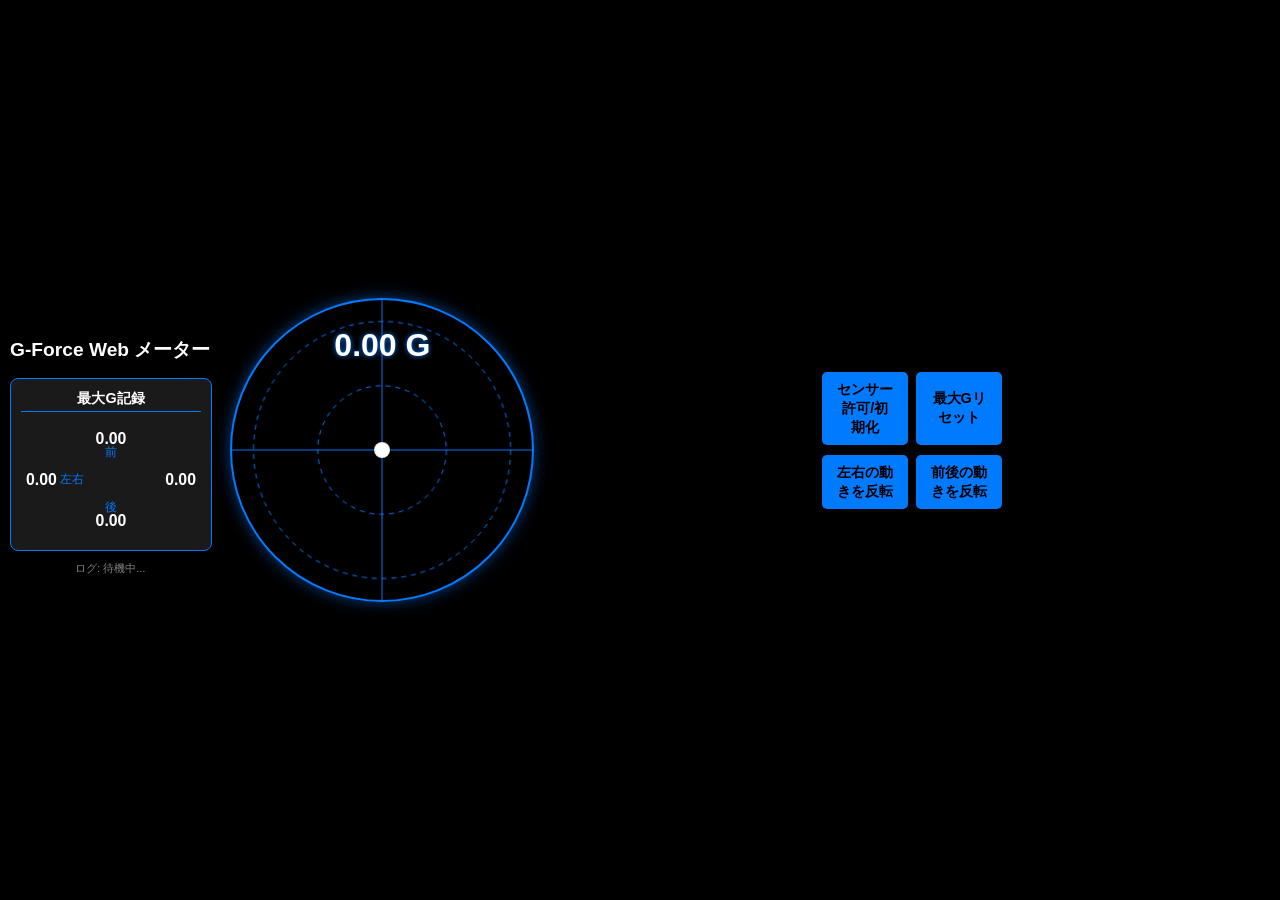
==== index.html @ 1ac4a1d4 "Update index.html" ====
<!DOCTYPE html>
<html lang="ja">
<head>
    <meta charset="UTF-8">
    <meta name="viewport" content="width=device-width, initial-scale=1.0, user-scalable=no">
    <title>G-Force Web メーター</title>
    <link rel="stylesheet" href="style.css">
</head>
<body>
    <div id="main-layout"> 

        <div id="left-panel">
            <h1>G-Force Web メーター</h1>
            <div id="max-g-display">
                <h2>最大G記録</h2>
                
                <div id="max-g-grid">
                    <div id="label-forward" class="max-g-label">前</div>
                    <div id="value-forward" class="max-g-value">0.00</div>
                    <div id="label-left" class="max-g-label">左</div>
                    <div id="value-left" class="max-g-value">0.00</div>
                    <div id="label-right" class="max-g-label">右</div>
                    <div id="value-right" class="max-g-value">0.00</div>
                    <div id="label-backward" class="max-g-label">後</div>
                    <div id="value-backward" class="max-g-value">0.00</div>
                </div>
            </div>
            <div id="log">ログ: 待機中...</div>
        </div>
        

        <div id="gauge-area">
            <canvas id="g-meter-canvas"></canvas>
            <div id="g-display">0.00 G</div>
        </div>

        <div id="right-panel">
            <div id="controls">
                <div class="button-row">
                    <button id="request-permission">センサー許可/初期化</button>
                    <button id="reset-max-g">最大Gリセット</button>
                </div>
                <div class="button-row">
                    <button id="flip-side-btn">左右の動きを反転</button>
                    <button id="flip-forward-btn">前後の動きを反転</button>
                </div>
            </div>
            </div>

    </div>

    <audio id="warning-sound" preload="auto"></audio>
    <script src="script.js"></script>
</body>
</html>
---- style.css ----
:root {
    --color-bg: #000000;
    --color-meter-bg: #000000;
    --color-ball: white;
    --color-trace: rgba(255, 0, 0, 1.0);
    --color-grid: #007aff; /* 青 */
    --color-text: #007aff; /* 青 */
    --meter-size: 300px; /* メーターの直径 */
    --scale-max-g: 0.7; /* メーターの最大表示G */
}

body {
    background-color: var(--color-bg);
    color: var(--color-text);
    font-family: 'Segoe UI', Tahoma, Geneva, Verdana, sans-serif;
    min-height: 100vh;
    margin: 0;
    overflow: hidden; 
}

#main-layout {
    display: flex;
    justify-content: center;
    align-items: center;
    width: 100vw;
    height: 100vh;
    gap: 20px; 
    padding: 10px;
    box-sizing: border-box;
}

h1 {
    color: white;
    font-size: 1.2em; 
    margin-bottom: 15px;
}

#gauge-area {
    position: relative;
    width: var(--meter-size);
    height: var(--meter-size);
    flex-shrink: 1;
    border: 2px solid var(--color-grid);
    border-radius: 50%;
    background-color: var(--color-meter-bg);
    box-shadow: 0 0 15px rgba(0, 122, 255, 0.5); 
}

#g-meter-canvas {
    width: 100%;
    height: 100%;
    display: block;
}

#g-display {
    position: absolute;
    top: 15%; 
    left: 50%;
    transform: translate(-50%, -50%); 
    font-size: 2.0em; 
    font-weight: bold;
    color: white;
    text-shadow: 0 0 5px var(--color-grid);
}

#right-panel {
    display: flex;
    flex-direction: column;
    justify-content: center;
    align-items: center;
    padding: 10px;
    flex-grow: 1;
}

#controls {
    display: flex;
    flex-direction: column; 
    gap: 10px;
    margin-bottom: 20px;
    width: 100%;
    max-width: 180px;
}

.button-row {
    display: flex;
    justify-content: space-between;
    gap: 8px; 
    width: 100%;
}

button {
    background-color: var(--color-grid);
    color: var(--color-bg);
    border: none;
    padding: 8px 15px; 
    font-size: 0.9em;
    font-weight: bold;
    border-radius: 5px;
    cursor: pointer;
    transition: background-color 0.3s;
    
    flex-grow: 1; 
    flex-basis: 0;
    box-sizing: border-box;
}

button:hover {
    background-color: #3b9bff;
}

#log {
    margin-top: 10px;
    font-size: 0.7em;
    color: gray;
    width: 100%;
    text-align: center;
    word-break: break-all;
}

#max-g-display {
    width: 100%;
    max-width: 180px; 
    text-align: left;
    padding: 10px; 
    border: 1px solid var(--color-grid);
    border-radius: 8px;
    background-color: #1a1a1a;
    font-size: 0.9em;
}

#max-g-display h2 {
    color: white;
    font-size: 1em;
    margin-top: 0;
    margin-bottom: 8px;
    border-bottom: 1px solid var(--color-grid);
    padding-bottom: 3px;
    text-align: center;
}

#max-g-grid {
    display: grid;
    grid-template-columns: 1fr 1.5fr 1fr;
    grid-template-rows: 1fr 1fr 1fr;
    gap: 0px; 
    text-align: center;
    height: 120px;
}

.max-g-cell {
    display: flex;
    flex-direction: column;
    justify-content: center;
    align-items: center;
    color: var(--color-text);
}

.max-g-label {
    font-size: 0.8em;
    color: var(--color-grid);
    position: relative;
}

.max-g-value {
    font-weight: bold;
    color: white;
    font-size: 1.1em; 
    position: relative;
}

/* 各要素のグリッド配置と、十字の配置調整 */

/* 前 (上中央) */
#label-forward { grid-area: 1 / 2 / 2 / 3; align-self: end; } 
#value-forward { grid-area: 1 / 2 / 2 / 3; align-self: start; margin-top: 10px;} 

/* 左 (中央左) */
#label-left { grid-area: 2 / 1 / 3 / 2; align-self: center; justify-self: end; } 
#value-left { grid-area: 2 / 1 / 3 / 2; align-self: center; justify-self: start; margin-left: 5px; } 

/* 右 (中央右) */
#label-right { grid-area: 2 / 3 / 3 / 4; align-self: center; justify-self: start; } 
#value-right { grid-area: 2 / 3 / 3 / 4; align-self: center; justify-self: end; margin-right: 5px; } 

/* 後 (下中央) */
#label-backward { grid-area: 3 / 2 / 4 / 3; align-self: start; }
#value-backward { grid-area: 3 / 2 / 4 / 3; align-self: end; margin-bottom: 10px; }

/* 中央の空セル */
#max-g-grid > div:nth-child(5) { 
    grid-area: 2 / 2 / 3 / 3; 
}


@media (max-height: 400px) {
    :root {
        --meter-size: 200px; 
    }
    #g-display { font-size: 1.5em; }
    #max-g-display { font-size: 0.8em; }
    h1 { display: none; }
}
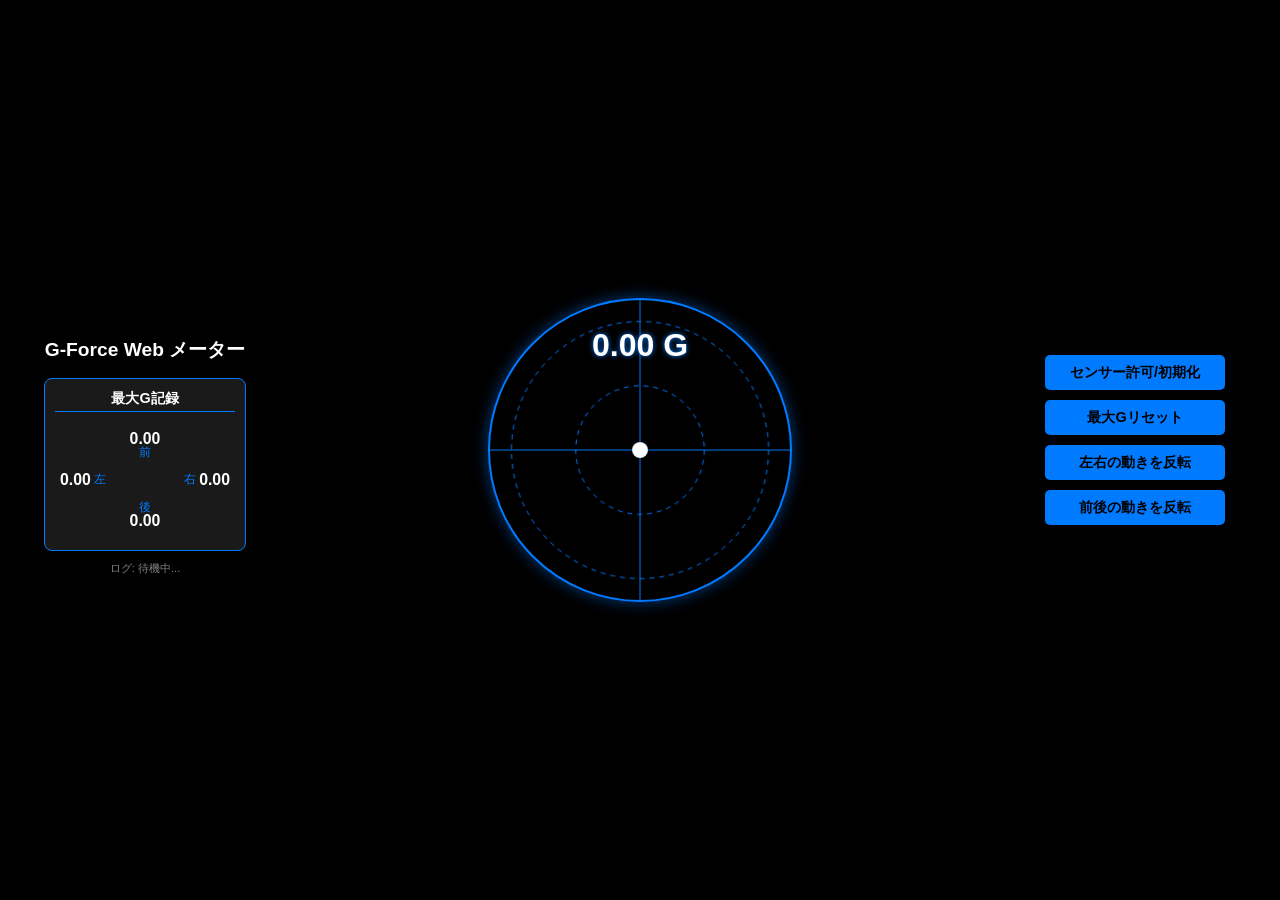
==== commit 02f0fd63: "Update index.html" ====
--- a/index.html
+++ b/index.html
@@ -35,17 +35,14 @@
         </div>
 
         <div id="right-panel">
+            
             <div id="controls">
-                <div class="button-row">
-                    <button id="request-permission">センサー許可/初期化</button>
-                    <button id="reset-max-g">最大Gリセット</button>
-                </div>
-                <div class="button-row">
-                    <button id="flip-side-btn">左右の動きを反転</button>
-                    <button id="flip-forward-btn">前後の動きを反転</button>
-                </div>
+                <button id="request-permission">センサー許可/初期化</button>
+                <button id="reset-max-g">最大Gリセット</button>
+                <button id="flip-side-btn">左右の動きを反転</button>
+                <button id="flip-forward-btn">前後の動きを反転</button>
             </div>
-            </div>
+        </div>
 
     </div>
 
--- a/style.css
+++ b/style.css
@@ -18,13 +18,14 @@
     overflow: hidden; 
 }
 
+/* 🎯 修正点: メインレイアウトを3分割にし、中央にメーターを配置 🎯 */
 #main-layout {
     display: flex;
-    justify-content: center;
+    justify-content: space-between; /* 要素間にスペースを設ける */
     align-items: center;
     width: 100vw;
     height: 100vh;
-    gap: 20px; 
+    gap: 10px; 
     padding: 10px;
     box-sizing: border-box;
 }
@@ -33,13 +34,29 @@
     color: white;
     font-size: 1.2em; 
     margin-bottom: 15px;
-}
-
+    text-align: center;
+}
+
+/* 🎯 新しい左パネル (最大Gとログ) 🎯 */
+#left-panel {
+    display: flex;
+    flex-direction: column;
+    justify-content: center;
+    align-items: center;
+    padding: 10px;
+    /* 中央のメーターが固定サイズなので、左右パネルは均等な幅を確保 */
+    flex-basis: 25%; 
+    min-width: 180px; 
+    max-width: 250px;
+}
+
+/* Gメーター (中央) */
 #gauge-area {
     position: relative;
     width: var(--meter-size);
     height: var(--meter-size);
-    flex-shrink: 1;
+    /* 縮小・拡大の対象としない */
+    flex-shrink: 0; 
     border: 2px solid var(--color-grid);
     border-radius: 50%;
     background-color: var(--color-meter-bg);
@@ -63,13 +80,16 @@
     text-shadow: 0 0 5px var(--color-grid);
 }
 
+/* 🎯 右パネル (ボタン群) 🎯 */
 #right-panel {
     display: flex;
     flex-direction: column;
     justify-content: center;
     align-items: center;
     padding: 10px;
-    flex-grow: 1;
+    flex-basis: 25%; 
+    min-width: 180px;
+    max-width: 250px;
 }
 
 #controls {
@@ -108,6 +128,7 @@
     background-color: #3b9bff;
 }
 
+/* ログを左パネルに移設 */
 #log {
     margin-top: 10px;
     font-size: 0.7em;
@@ -117,6 +138,7 @@
     word-break: break-all;
 }
 
+/* 最大G表示エリア */
 #max-g-display {
     width: 100%;
     max-width: 180px; 
@@ -147,14 +169,6 @@
     height: 120px;
 }
 
-.max-g-cell {
-    display: flex;
-    flex-direction: column;
-    justify-content: center;
-    align-items: center;
-    color: var(--color-text);
-}
-
 .max-g-label {
     font-size: 0.8em;
     color: var(--color-grid);
@@ -168,35 +182,36 @@
     position: relative;
 }
 
-/* 各要素のグリッド配置と、十字の配置調整 */
-
-/* 前 (上中央) */
+/* 各要素のグリッド配置と、十字の配置調整 (変更なし) */
 #label-forward { grid-area: 1 / 2 / 2 / 3; align-self: end; } 
 #value-forward { grid-area: 1 / 2 / 2 / 3; align-self: start; margin-top: 10px;} 
 
-/* 左 (中央左) */
 #label-left { grid-area: 2 / 1 / 3 / 2; align-self: center; justify-self: end; } 
 #value-left { grid-area: 2 / 1 / 3 / 2; align-self: center; justify-self: start; margin-left: 5px; } 
 
-/* 右 (中央右) */
 #label-right { grid-area: 2 / 3 / 3 / 4; align-self: center; justify-self: start; } 
 #value-right { grid-area: 2 / 3 / 3 / 4; align-self: center; justify-self: end; margin-right: 5px; } 
 
-/* 後 (下中央) */
 #label-backward { grid-area: 3 / 2 / 4 / 3; align-self: start; }
 #value-backward { grid-area: 3 / 2 / 4 / 3; align-self: end; margin-bottom: 10px; }
 
-/* 中央の空セル */
-#max-g-grid > div:nth-child(5) { 
-    grid-area: 2 / 2 / 3 / 3; 
-}
-
-
-@media (max-height: 400px) {
-    :root {
-        --meter-size: 200px; 
+/* スマートフォンでの縦画面対応 (Gメーターを小さくする) */
+@media (max-width: 768px) {
+    #main-layout {
+        flex-direction: column;
+        justify-content: flex-start;
+        height: auto;
+        min-height: 100vh;
     }
-    #g-display { font-size: 1.5em; }
-    #max-g-display { font-size: 0.8em; }
-    h1 { display: none; }
-}
+    #left-panel, #right-panel {
+        width: 90%;
+        max-width: none;
+        min-width: 90%;
+        margin-bottom: 10px;
+    }
+    /* スマホでは「最大G表示」「Gメーター」「ボタン群」の順に縦に並べる */
+    #left-panel { order: 1; }
+    #gauge-area { order: 2; width: 80vw; height: 80vw; max-width: 300px; max-height: 300px; }
+    #right-panel { order: 3; }
+    #controls { max-width: 90%; }
+}
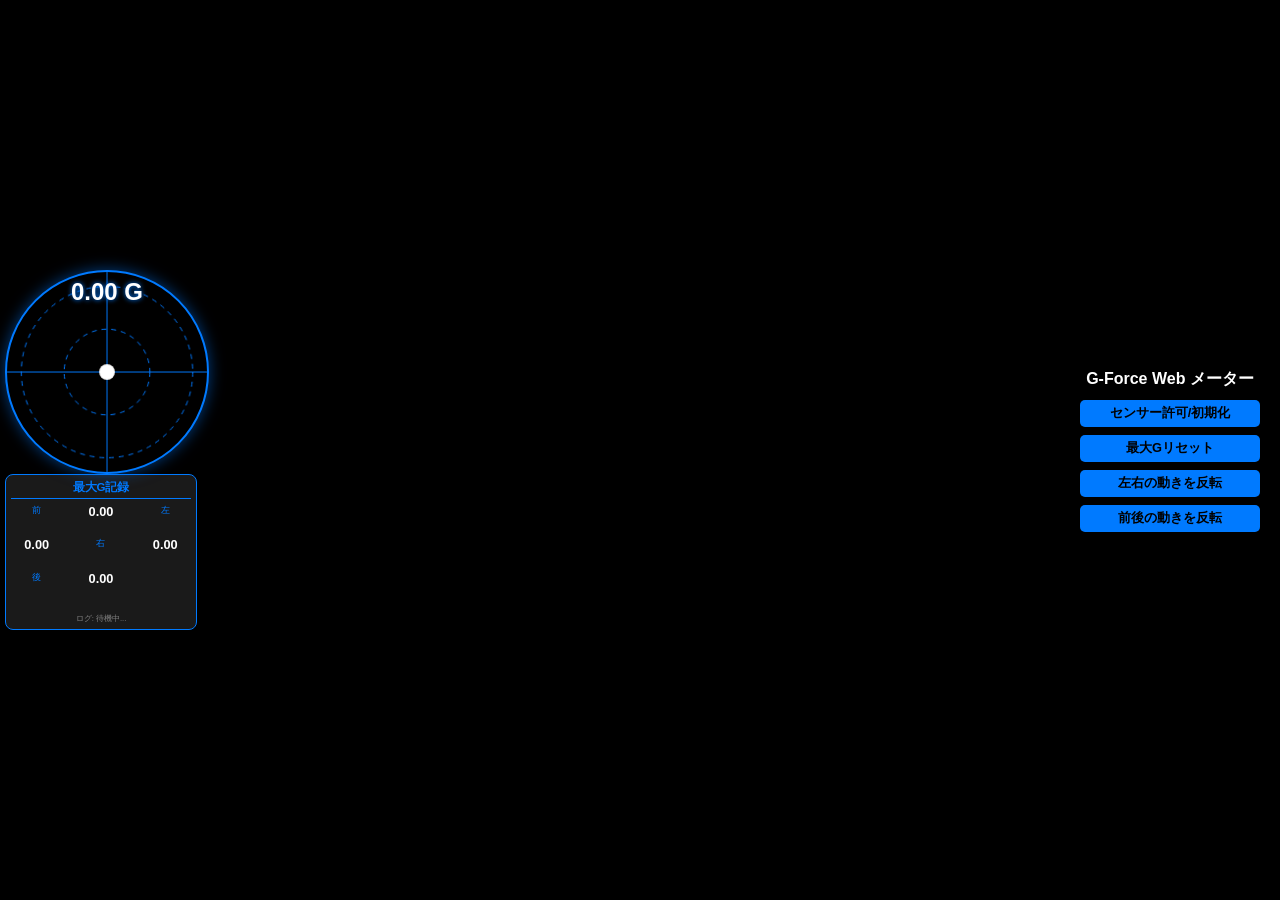
==== commit 8b853be0: "Update index.html" ====
--- a/index.html
+++ b/index.html
@@ -8,9 +8,13 @@
 </head>
 <body>
     <div id="main-layout"> 
+        
+        <div id="center-group">
+            <div id="gauge-area">
+                <canvas id="g-meter-canvas"></canvas>
+                <div id="g-display">0.00 G</div>
+            </div>
 
-        <div id="left-panel">
-            <h1>G-Force Web メーター</h1>
             <div id="max-g-display">
                 <h2>最大G記録</h2>
                 
@@ -24,17 +28,12 @@
                     <div id="label-backward" class="max-g-label">後</div>
                     <div id="value-backward" class="max-g-value">0.00</div>
                 </div>
+                <div id="log">ログ: 待機中...</div>
             </div>
-            <div id="log">ログ: 待機中...</div>
-        </div>
-        
-
-        <div id="gauge-area">
-            <canvas id="g-meter-canvas"></canvas>
-            <div id="g-display">0.00 G</div>
         </div>
 
         <div id="right-panel">
+            <h1>G-Force Web メーター</h1>
             
             <div id="controls">
                 <button id="request-permission">センサー許可/初期化</button>
--- a/style.css
+++ b/style.css
@@ -5,8 +5,8 @@
     --color-trace: rgba(255, 0, 0, 1.0);
     --color-grid: #007aff; /* 青 */
     --color-text: #007aff; /* 青 */
-    --meter-size: 300px; /* メーターの直径 */
-    --scale-max-g: 0.7; /* メーターの最大表示G */
+    --meter-size: 200px; /* 横画面でのメーターサイズ */
+    --scale-max-g: 0.7; 
 }
 
 body {
@@ -18,44 +18,49 @@
     overflow: hidden; 
 }
 
-/* 🎯 修正点: メインレイアウトを3分割にし、中央にメーターを配置 🎯 */
+/* 🌐 横画面 (ランドスケープ) レイアウト (基本設定) */
 #main-layout {
     display: flex;
-    justify-content: space-between; /* 要素間にスペースを設ける */
+    justify-content: space-between;
     align-items: center;
     width: 100vw;
     height: 100vh;
-    gap: 10px; 
-    padding: 10px;
+    gap: 5px; /* 隙間を詰める */
+    padding: 5px; 
     box-sizing: border-box;
+    /* 横並びを保証 */
+    flex-direction: row; 
 }
 
 h1 {
     color: white;
-    font-size: 1.2em; 
-    margin-bottom: 15px;
-    text-align: center;
-}
-
-/* 🎯 新しい左パネル (最大Gとログ) 🎯 */
+    font-size: 1.0em; 
+    margin-bottom: 10px;
+    text-align: center;
+}
+
+/* 左パネル (最大Gとログ) */
 #left-panel {
     display: flex;
     flex-direction: column;
     justify-content: center;
     align-items: center;
-    padding: 10px;
-    /* 中央のメーターが固定サイズなので、左右パネルは均等な幅を確保 */
-    flex-basis: 25%; 
-    min-width: 180px; 
-    max-width: 250px;
-}
-
-/* Gメーター (中央) */
+    padding: 5px;
+    flex-basis: 20%; 
+    min-width: 100px; 
+    max-width: 200px;
+}
+
+/* Gメーター (中央) - 楕円バグ対策済 */
 #gauge-area {
     position: relative;
-    width: var(--meter-size);
-    height: var(--meter-size);
-    /* 縮小・拡大の対象としない */
+    max-width: var(--meter-size); 
+    max-height: var(--meter-size);
+    /* 高さに合わせてサイズを決定 */
+    width: 90vh; 
+    height: 90vh;
+    aspect-ratio: 1 / 1; 
+    
     flex-shrink: 0; 
     border: 2px solid var(--color-grid);
     border-radius: 50%;
@@ -70,57 +75,49 @@
 }
 
 #g-display {
-    position: absolute;
-    top: 15%; 
+    top: 10%; 
+    font-size: 1.5em; 
     left: 50%;
     transform: translate(-50%, -50%); 
-    font-size: 2.0em; 
     font-weight: bold;
     color: white;
     text-shadow: 0 0 5px var(--color-grid);
-}
-
-/* 🎯 右パネル (ボタン群) 🎯 */
+    position: absolute;
+}
+
+/* 右パネル (ボタン群) */
 #right-panel {
     display: flex;
     flex-direction: column;
     justify-content: center;
     align-items: center;
-    padding: 10px;
-    flex-basis: 25%; 
-    min-width: 180px;
-    max-width: 250px;
-}
-
+    padding: 5px;
+    flex-basis: 20%; 
+    min-width: 100px;
+    max-width: 200px;
+}
+
+/* ボタンの縦並び */
 #controls {
     display: flex;
     flex-direction: column; 
-    gap: 10px;
-    margin-bottom: 20px;
+    gap: 8px; 
+    margin-bottom: 10px;
     width: 100%;
     max-width: 180px;
-}
-
-.button-row {
-    display: flex;
-    justify-content: space-between;
-    gap: 8px; 
-    width: 100%;
 }
 
 button {
     background-color: var(--color-grid);
     color: var(--color-bg);
     border: none;
-    padding: 8px 15px; 
-    font-size: 0.9em;
+    padding: 5px 10px; 
+    font-size: 0.8em; 
     font-weight: bold;
     border-radius: 5px;
     cursor: pointer;
     transition: background-color 0.3s;
-    
-    flex-grow: 1; 
-    flex-basis: 0;
+    width: 100%; 
     box-sizing: border-box;
 }
 
@@ -128,33 +125,21 @@
     background-color: #3b9bff;
 }
 
-/* ログを左パネルに移設 */
-#log {
-    margin-top: 10px;
-    font-size: 0.7em;
-    color: gray;
-    width: 100%;
-    text-align: center;
-    word-break: break-all;
-}
-
 /* 最大G表示エリア */
 #max-g-display {
     width: 100%;
     max-width: 180px; 
-    text-align: left;
-    padding: 10px; 
+    padding: 5px; 
     border: 1px solid var(--color-grid);
     border-radius: 8px;
     background-color: #1a1a1a;
+    font-size: 0.8em;
+}
+
+#max-g-display h2 {
     font-size: 0.9em;
-}
-
-#max-g-display h2 {
-    color: white;
-    font-size: 1em;
     margin-top: 0;
-    margin-bottom: 8px;
+    margin-bottom: 5px;
     border-bottom: 1px solid var(--color-grid);
     padding-bottom: 3px;
     text-align: center;
@@ -166,11 +151,11 @@
     grid-template-rows: 1fr 1fr 1fr;
     gap: 0px; 
     text-align: center;
-    height: 120px;
+    height: 100px;
 }
 
 .max-g-label {
-    font-size: 0.8em;
+    font-size: 0.7em;
     color: var(--color-grid);
     position: relative;
 }
@@ -178,40 +163,55 @@
 .max-g-value {
     font-weight: bold;
     color: white;
-    font-size: 1.1em; 
+    font-size: 1.0em; 
     position: relative;
 }
 
-/* 各要素のグリッド配置と、十字の配置調整 (変更なし) */
-#label-forward { grid-area: 1 / 2 / 2 / 3; align-self: end; } 
-#value-forward { grid-area: 1 / 2 / 2 / 3; align-self: start; margin-top: 10px;} 
-
-#label-left { grid-area: 2 / 1 / 3 / 2; align-self: center; justify-self: end; } 
-#value-left { grid-area: 2 / 1 / 3 / 2; align-self: center; justify-self: start; margin-left: 5px; } 
-
-#label-right { grid-area: 2 / 3 / 3 / 4; align-self: center; justify-self: start; } 
-#value-right { grid-area: 2 / 3 / 3 / 4; align-self: center; justify-self: end; margin-right: 5px; } 
-
-#label-backward { grid-area: 3 / 2 / 4 / 3; align-self: start; }
-#value-backward { grid-area: 3 / 2 / 4 / 3; align-self: end; margin-bottom: 10px; }
-
-/* スマートフォンでの縦画面対応 (Gメーターを小さくする) */
-@media (max-width: 768px) {
+/* グリッド配置は省略 */
+
+#log {
+    margin-top: 10px;
+    font-size: 0.6em;
+    color: gray;
+    width: 100%;
+    text-align: center;
+    word-break: break-all;
+}
+
+/* 縦画面時はすべて縦に積み重ねる設定（以前要望された縦画面レイアウト） */
+@media (orientation: portrait) {
     #main-layout {
         flex-direction: column;
         justify-content: flex-start;
         height: auto;
         min-height: 100vh;
+        gap: 10px;
+        padding: 10px;
     }
     #left-panel, #right-panel {
         width: 90%;
         max-width: none;
         min-width: 90%;
-        margin-bottom: 10px;
+        margin-bottom: 0px;
+        padding: 10px;
     }
-    /* スマホでは「最大G表示」「Gメーター」「ボタン群」の順に縦に並べる */
     #left-panel { order: 1; }
-    #gauge-area { order: 2; width: 80vw; height: 80vw; max-width: 300px; max-height: 300px; }
+    #gauge-area { 
+        order: 2; 
+        width: 80vw; 
+        height: 80vw; 
+        max-width: 300px; 
+        max-height: 300px; 
+    }
     #right-panel { order: 3; }
-    #controls { max-width: 90%; }
-}
+    
+    /* 縦画面時のスタイル調整 */
+    h1 { font-size: 1.2em; }
+    button { font-size: 0.9em; padding: 8px 15px; }
+    #g-display { top: 15%; font-size: 2.0em; }
+    #max-g-display { max-width: 250px; font-size: 0.9em; }
+    #max-g-grid { height: 120px; }
+    .max-g-label { font-size: 0.8em; }
+    .max-g-value { font-size: 1.1em; }
+    #log { font-size: 0.7em; }
+}
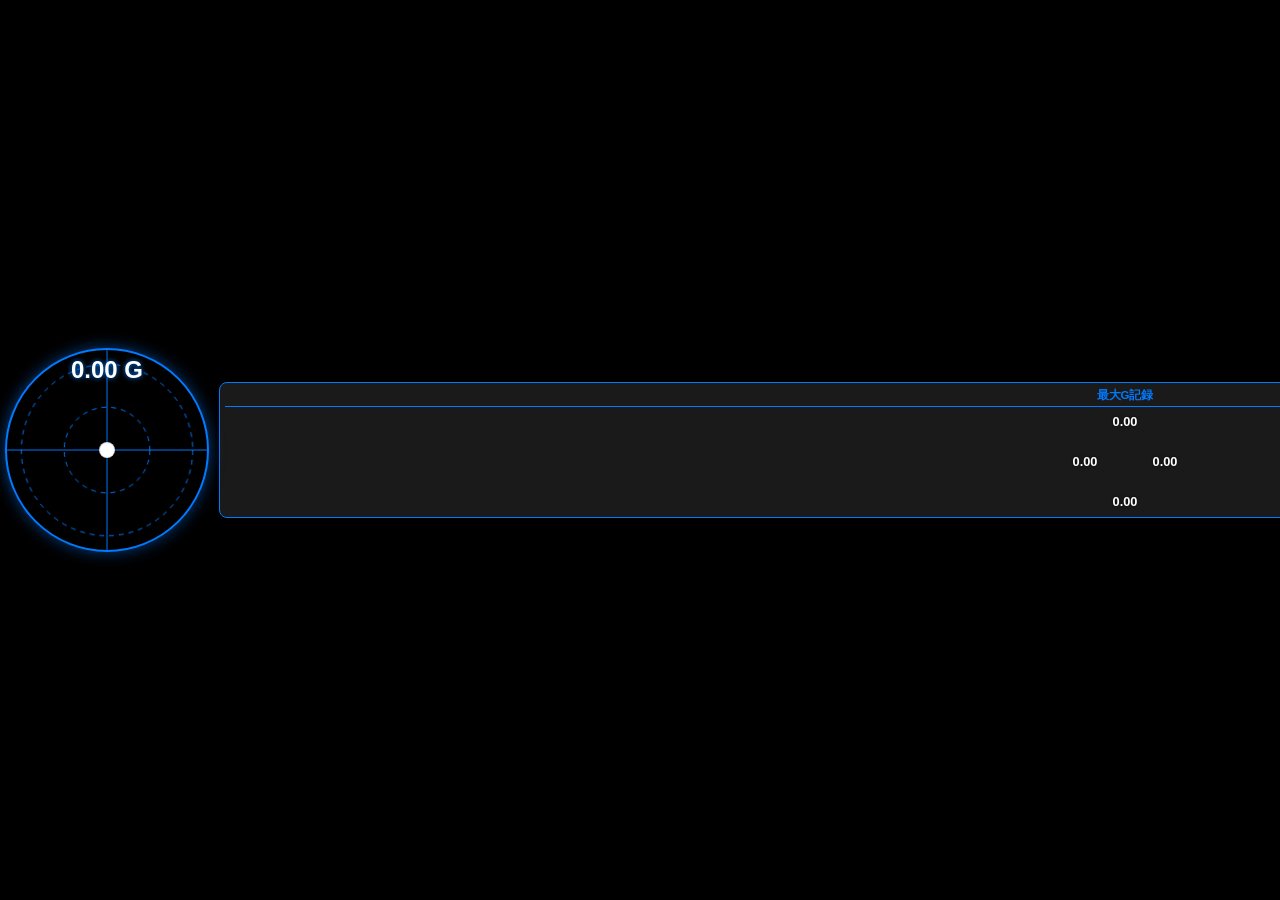
==== commit 88888816: "Update index.html" ====
--- a/index.html
+++ b/index.html
@@ -28,8 +28,8 @@
                     <div id="label-backward" class="max-g-label">後</div>
                     <div id="value-backward" class="max-g-value">0.00</div>
                 </div>
-                <div id="log">ログ: 待機中...</div>
             </div>
+            <div id="log">ログ: 待機中...</div> 
         </div>
 
         <div id="right-panel">
--- a/style.css
+++ b/style.css
@@ -21,15 +21,23 @@
 /* 🌐 横画面 (ランドスケープ) レイアウト (基本設定) */
 #main-layout {
     display: flex;
-    justify-content: space-between;
+    justify-content: space-around; 
     align-items: center;
     width: 100vw;
     height: 100vh;
-    gap: 5px; /* 隙間を詰める */
+    gap: 5px; 
     padding: 5px; 
     box-sizing: border-box;
-    /* 横並びを保証 */
     flex-direction: row; 
+}
+
+/* Gメーターと最大G表示をまとめるコンテナ */
+#center-group {
+    display: flex;
+    align-items: center;
+    gap: 10px; 
+    /* サイズ変動防止: 柔軟な幅の変更をさせない */
+    flex-shrink: 0; 
 }
 
 h1 {
@@ -39,19 +47,7 @@
     text-align: center;
 }
 
-/* 左パネル (最大Gとログ) */
-#left-panel {
-    display: flex;
-    flex-direction: column;
-    justify-content: center;
-    align-items: center;
-    padding: 5px;
-    flex-basis: 20%; 
-    min-width: 100px; 
-    max-width: 200px;
-}
-
-/* Gメーター (中央) - 楕円バグ対策済 */
+/* Gメーター (中央左) - 楕円バグ対策済 */
 #gauge-area {
     position: relative;
     max-width: var(--meter-size); 
@@ -75,14 +71,14 @@
 }
 
 #g-display {
+    position: absolute;
     top: 10%; 
-    font-size: 1.5em; 
     left: 50%;
     transform: translate(-50%, -50%); 
+    font-size: 1.5em; 
     font-weight: bold;
     color: white;
     text-shadow: 0 0 5px var(--color-grid);
-    position: absolute;
 }
 
 /* 右パネル (ボタン群) */
@@ -92,9 +88,11 @@
     justify-content: center;
     align-items: center;
     padding: 5px;
-    flex-basis: 20%; 
     min-width: 100px;
     max-width: 200px;
+    flex-basis: auto; 
+    /* サイズ変動防止: 柔軟な幅の変更をさせない */
+    flex-shrink: 0; 
 }
 
 /* ボタンの縦並び */
@@ -125,15 +123,24 @@
     background-color: #3b9bff;
 }
 
-/* 最大G表示エリア */
+/* 最大G表示エリア (メーターの隣へ移動) */
 #max-g-display {
     width: 100%;
-    max-width: 180px; 
+    /* 横画面時の最大幅 */
+    max-width: 1800px; 
+    /* サイズ変動防止: 最小幅を保証 */
+    min-width: 1800px; 
+    /* サイズ変動防止: 柔軟な幅の変更をさせない */
+    flex-shrink: 0;
+    
+    text-align: left;
     padding: 5px; 
     border: 1px solid var(--color-grid);
     border-radius: 8px;
     background-color: #1a1a1a;
     font-size: 0.8em;
+    margin-top: 10px; 
+    margin-bottom: 10px;
 }
 
 #max-g-display h2 {
@@ -154,9 +161,9 @@
     height: 100px;
 }
 
+/* ラベルの非表示 (領域を維持するため visibility: hidden を使用) */
 .max-g-label {
-    font-size: 0.7em;
-    color: var(--color-grid);
+    visibility: hidden; 
     position: relative;
 }
 
@@ -165,10 +172,33 @@
     color: white;
     font-size: 1.0em; 
     position: relative;
-}
-
-/* グリッド配置は省略 */
-
+    /* すべての値を中央の2列目/2行目グリッドセルに重ねて配置 */
+    grid-area: 2 / 2 / 3 / 3; 
+    justify-self: center;
+    align-self: center;
+    text-shadow: 0 0 3px rgba(0, 0, 0, 0.8);
+}
+
+/* --- 🎯 最大G数値の位置微調整セクション 🎯 --- */
+
+/* 前の値 (上) */
+#value-forward { 
+    transform: translateY(-40px); 
+} 
+/* 後ろの値 (下) */
+#value-backward { 
+    transform: translateY(40px); 
+}
+/* 左の値 (左) (JSで右Gの値が入っています) */
+#value-left { 
+    transform: translateX(-40px); 
+}
+/* 右の値 (右) (JSで左Gの値が入っています) */
+#value-right { 
+    transform: translateX(40px); 
+}
+
+/* ログは最大G表示パネル内に移動 */
 #log {
     margin-top: 10px;
     font-size: 0.6em;
@@ -178,7 +208,7 @@
     word-break: break-all;
 }
 
-/* 縦画面時はすべて縦に積み重ねる設定（以前要望された縦画面レイアウト） */
+/* 📱 縦画面時はすべて縦に積み重ねる設定 */
 @media (orientation: portrait) {
     #main-layout {
         flex-direction: column;
@@ -188,30 +218,51 @@
         gap: 10px;
         padding: 10px;
     }
-    #left-panel, #right-panel {
+    
+    /* 中央グループと右パネルを縦に並べる */
+    #center-group {
+        order: 1; 
+        flex-direction: column;
+        gap: 10px;
         width: 90%;
-        max-width: none;
-        min-width: 90%;
-        margin-bottom: 0px;
-        padding: 10px;
-    }
-    #left-panel { order: 1; }
+        flex-shrink: 0;
+    }
+
     #gauge-area { 
-        order: 2; 
         width: 80vw; 
         height: 80vw; 
         max-width: 300px; 
         max-height: 300px; 
     }
-    #right-panel { order: 3; }
+    
+    #max-g-display {
+        width: 100%;
+        max-width: 300px; 
+        /* 縦画面時の最小幅を保証 */
+        min-width: 250px; 
+        /* サイズ変動防止 */
+        flex-shrink: 0;
+        
+        font-size: 0.9em; 
+        margin-top: 0; 
+        margin-bottom: 0;
+    }
+    
+    #right-panel { 
+        order: 2; 
+        width: 90%;
+        max-width: none;
+        min-width: 90%;
+        padding: 10px;
+        flex-shrink: 0;
+    }
     
     /* 縦画面時のスタイル調整 */
     h1 { font-size: 1.2em; }
     button { font-size: 0.9em; padding: 8px 15px; }
     #g-display { top: 15%; font-size: 2.0em; }
-    #max-g-display { max-width: 250px; font-size: 0.9em; }
     #max-g-grid { height: 120px; }
-    .max-g-label { font-size: 0.8em; }
+    .max-g-label { visibility: hidden; } 
     .max-g-value { font-size: 1.1em; }
     #log { font-size: 0.7em; }
 }
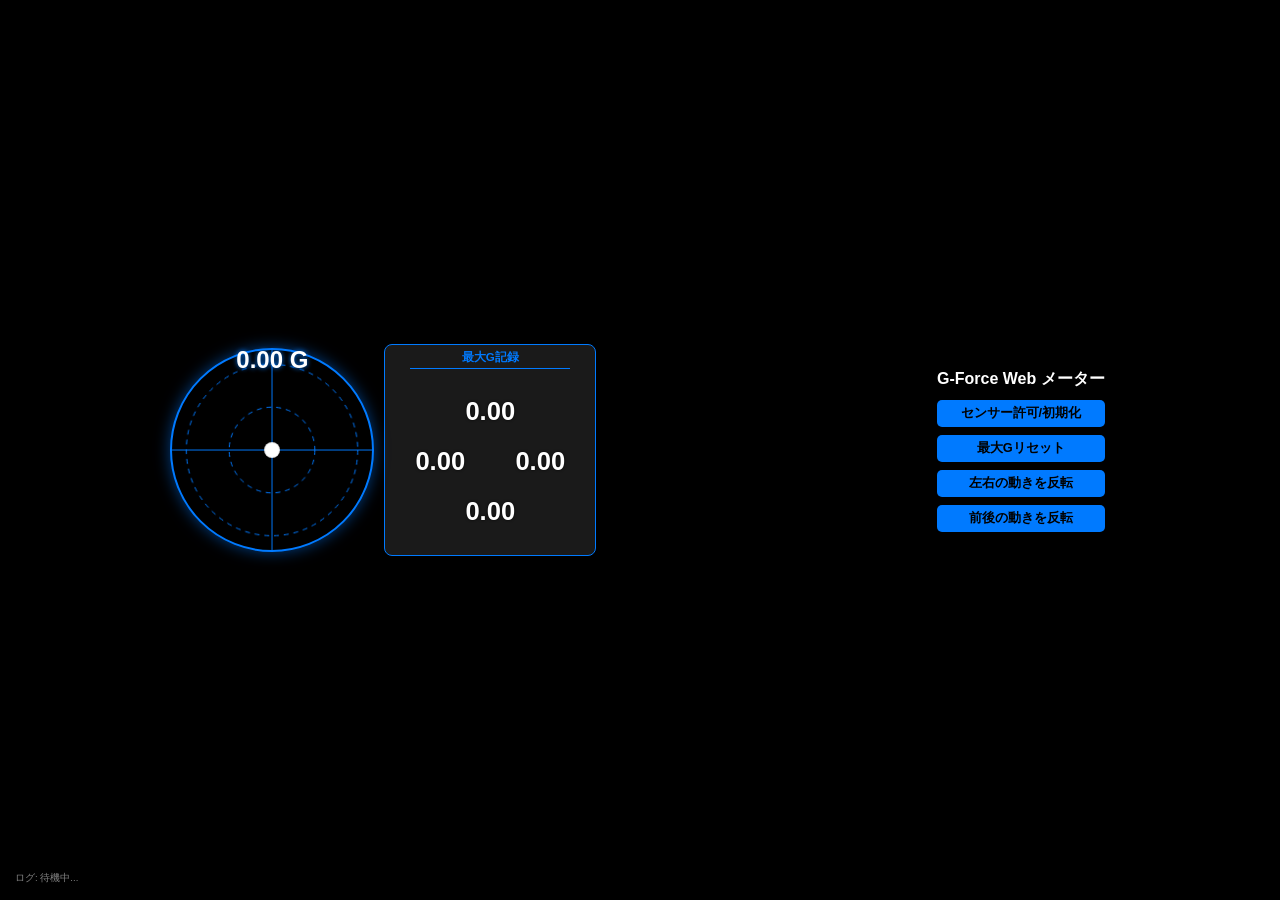
==== commit 8c7c1e19: "Update index.html" ====
--- a/index.html
+++ b/index.html
@@ -29,8 +29,9 @@
                     <div id="value-backward" class="max-g-value">0.00</div>
                 </div>
             </div>
-            <div id="log">ログ: 待機中...</div> 
         </div>
+
+        <div id="log">ログ: 待機中...</div> 
 
         <div id="right-panel">
             <h1>G-Force Web メーター</h1>
--- a/style.css
+++ b/style.css
@@ -15,6 +15,8 @@
     font-family: 'Segoe UI', Tahoma, Geneva, Verdana, sans-serif;
     min-height: 100vh;
     margin: 0;
+    /* 🎯 修正点: 絶対配置の基準点とする 🎯 */
+    position: relative; 
     overflow: hidden; 
 }
 
@@ -31,12 +33,11 @@
     flex-direction: row; 
 }
 
-/* Gメーターと最大G表示をまとめるコンテナ */
+/* Gメーターと最大G表示、ログをまとめるコンテナ */
 #center-group {
     display: flex;
     align-items: center;
     gap: 10px; 
-    /* サイズ変動防止: 柔軟な幅の変更をさせない */
     flex-shrink: 0; 
 }
 
@@ -47,7 +48,7 @@
     text-align: center;
 }
 
-/* Gメーター (中央左) - 楕円バグ対策済 */
+/* Gメーター (中央左) */
 #gauge-area {
     position: relative;
     max-width: var(--meter-size); 
@@ -72,7 +73,7 @@
 
 #g-display {
     position: absolute;
-    top: 10%; 
+    top: 5%; 
     left: 50%;
     transform: translate(-50%, -50%); 
     font-size: 1.5em; 
@@ -91,7 +92,6 @@
     min-width: 100px;
     max-width: 200px;
     flex-basis: auto; 
-    /* サイズ変動防止: 柔軟な幅の変更をさせない */
     flex-shrink: 0; 
 }
 
@@ -125,22 +125,24 @@
 
 /* 最大G表示エリア (メーターの隣へ移動) */
 #max-g-display {
-    width: 100%;
-    /* 横画面時の最大幅 */
-    max-width: 1800px; 
-    /* サイズ変動防止: 最小幅を保証 */
-    min-width: 1800px; 
-    /* サイズ変動防止: 柔軟な幅の変更をさせない */
+    width: 72vh; 
+    height: 72vh; 
+    max-width: 200px; 
+    max-height: 200px; 
+    aspect-ratio: 1 / 1; 
+    min-width: 150px; 
     flex-shrink: 0;
     
-    text-align: left;
+    display: flex; 
+    flex-direction: column;
+    align-items: center;
+    justify-content: center;
+    
     padding: 5px; 
     border: 1px solid var(--color-grid);
     border-radius: 8px;
     background-color: #1a1a1a;
     font-size: 0.8em;
-    margin-top: 10px; 
-    margin-bottom: 10px;
 }
 
 #max-g-display h2 {
@@ -150,6 +152,7 @@
     border-bottom: 1px solid var(--color-grid);
     padding-bottom: 3px;
     text-align: center;
+    width: 80%;
 }
 
 #max-g-grid {
@@ -158,10 +161,12 @@
     grid-template-rows: 1fr 1fr 1fr;
     gap: 0px; 
     text-align: center;
-    height: 100px;
-}
-
-/* ラベルの非表示 (領域を維持するため visibility: hidden を使用) */
+    flex-grow: 1;
+    width: 100%;
+    height: 80%; 
+}
+
+/* ラベルの非表示 */
 .max-g-label {
     visibility: hidden; 
     position: relative;
@@ -170,42 +175,50 @@
 .max-g-value {
     font-weight: bold;
     color: white;
-    font-size: 1.0em; 
+    font-size: 2.0em; 
     position: relative;
-    /* すべての値を中央の2列目/2行目グリッドセルに重ねて配置 */
     grid-area: 2 / 2 / 3 / 3; 
     justify-self: center;
     align-self: center;
     text-shadow: 0 0 3px rgba(0, 0, 0, 0.8);
 }
 
-/* --- 🎯 最大G数値の位置微調整セクション 🎯 --- */
+/* --- 最大G数値の位置微調整セクション (横画面基準) --- */
 
 /* 前の値 (上) */
 #value-forward { 
-    transform: translateY(-40px); 
+    transform: translateY(-50px); 
 } 
 /* 後ろの値 (下) */
 #value-backward { 
-    transform: translateY(40px); 
+    transform: translateY(50px); 
 }
 /* 左の値 (左) (JSで右Gの値が入っています) */
 #value-left { 
-    transform: translateX(-40px); 
+    transform: translateX(-50px); 
 }
 /* 右の値 (右) (JSで左Gの値が入っています) */
 #value-right { 
-    transform: translateX(40px); 
-}
-
-/* ログは最大G表示パネル内に移動 */
+    transform: translateX(50px); 
+}
+
+/* 🎯 修正点: ログを画面左下に絶対配置 🎯 */
 #log {
-    margin-top: 10px;
+    position: absolute; 
+    bottom: 10px; 
+    left: 10px;   
+
     font-size: 0.6em;
     color: gray;
-    width: 100%;
-    text-align: center;
+    width: auto; /* 幅を内容に合わせる */
+    text-align: left; /* テキストを左揃え */
     word-break: break-all;
+    
+    /* 読みやすくするためのスタイル追加 */
+    background-color: rgba(0, 0, 0, 0.7); 
+    padding: 5px;
+    border-radius: 5px;
+    z-index: 10;
 }
 
 /* 📱 縦画面時はすべて縦に積み重ねる設定 */
@@ -219,7 +232,7 @@
         padding: 10px;
     }
     
-    /* 中央グループと右パネルを縦に並べる */
+    /* Gメーター、最大Gパネルを縦に並べる */
     #center-group {
         order: 1; 
         flex-direction: column;
@@ -238,31 +251,11 @@
     #max-g-display {
         width: 100%;
         max-width: 300px; 
-        /* 縦画面時の最小幅を保証 */
         min-width: 250px; 
-        /* サイズ変動防止 */
         flex-shrink: 0;
         
+        height: auto; 
+        aspect-ratio: initial; 
+        
         font-size: 0.9em; 
-        margin-top: 0; 
-        margin-bottom: 0;
-    }
-    
-    #right-panel { 
-        order: 2; 
-        width: 90%;
-        max-width: none;
-        min-width: 90%;
-        padding: 10px;
-        flex-shrink: 0;
-    }
-    
-    /* 縦画面時のスタイル調整 */
-    h1 { font-size: 1.2em; }
-    button { font-size: 0.9em; padding: 8px 15px; }
-    #g-display { top: 15%; font-size: 2.0em; }
-    #max-g-grid { height: 120px; }
-    .max-g-label { visibility: hidden; } 
-    .max-g-value { font-size: 1.1em; }
-    #log { font-size: 0.7em; }
-}
+        margin-top: 0
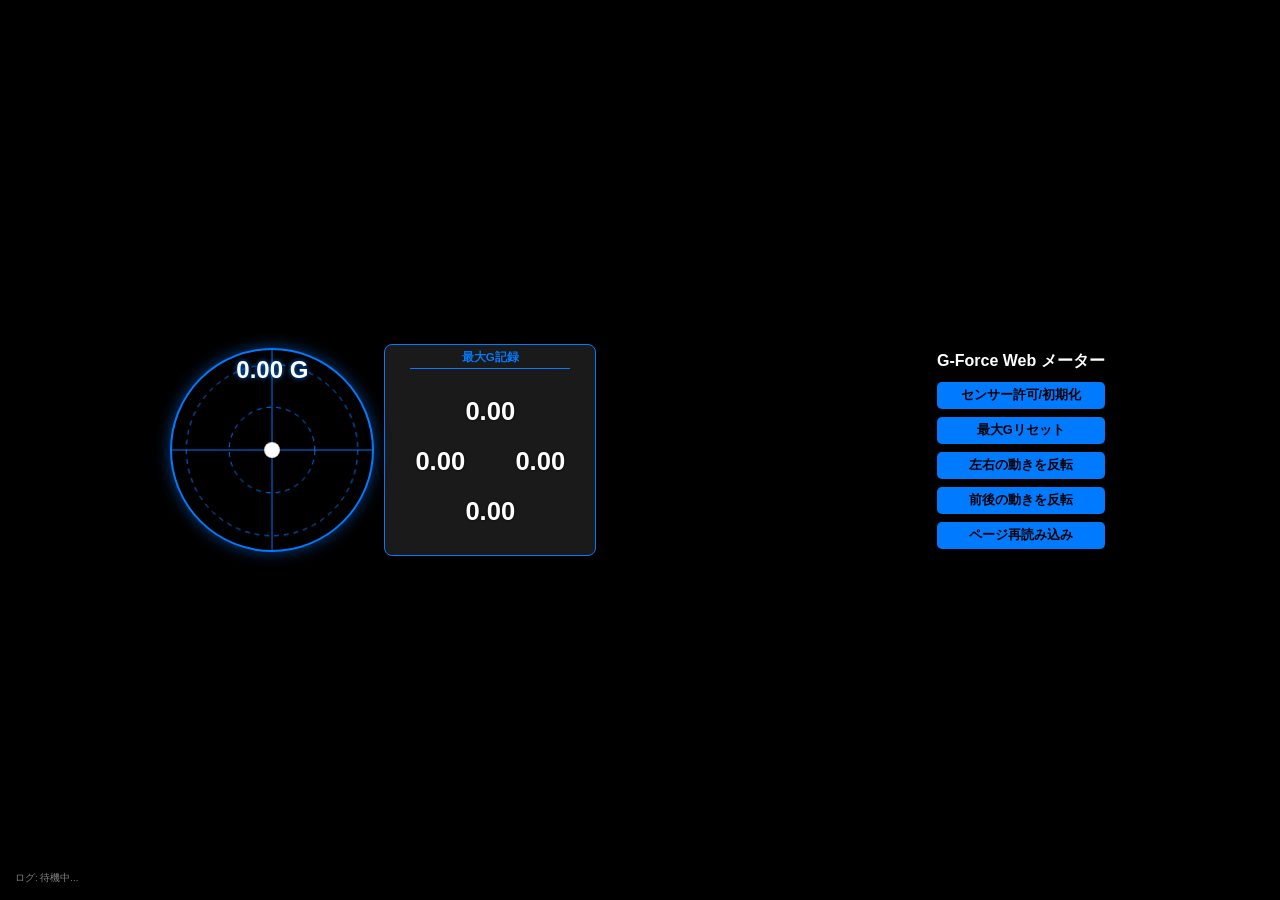
==== commit ba6519d1: "Update index.html" ====
--- a/index.html
+++ b/index.html
@@ -41,6 +41,7 @@
                 <button id="reset-max-g">最大Gリセット</button>
                 <button id="flip-side-btn">左右の動きを反転</button>
                 <button id="flip-forward-btn">前後の動きを反転</button>
+                <button id="reload-page">ページ再読み込み</button>
             </div>
         </div>
 
--- a/style.css
+++ b/style.css
@@ -3,9 +3,9 @@
     --color-meter-bg: #000000;
     --color-ball: white;
     --color-trace: rgba(255, 0, 0, 1.0);
-    --color-grid: #007aff; /* 青 */
-    --color-text: #007aff; /* 青 */
-    --meter-size: 200px; /* 横画面でのメーターサイズ */
+    --color-grid: #007aff; 
+    --color-text: #007aff; 
+    --meter-size: 200px; 
     --scale-max-g: 0.7; 
 }
 
@@ -15,12 +15,11 @@
     font-family: 'Segoe UI', Tahoma, Geneva, Verdana, sans-serif;
     min-height: 100vh;
     margin: 0;
-    /* 🎯 修正点: 絶対配置の基準点とする 🎯 */
     position: relative; 
     overflow: hidden; 
 }
 
-/* 🌐 横画面 (ランドスケープ) レイアウト (基本設定) */
+/* 🌐 横画面 (ランドスケープ) レイアウト */
 #main-layout {
     display: flex;
     justify-content: space-around; 
@@ -33,7 +32,7 @@
     flex-direction: row; 
 }
 
-/* Gメーターと最大G表示、ログをまとめるコンテナ */
+/* Gメーターと最大G表示コンテナ */
 #center-group {
     display: flex;
     align-items: center;
@@ -48,16 +47,14 @@
     text-align: center;
 }
 
-/* Gメーター (中央左) */
+/* Gメーター */
 #gauge-area {
     position: relative;
     max-width: var(--meter-size); 
     max-height: var(--meter-size);
-    /* 高さに合わせてサイズを決定 */
     width: 90vh; 
     height: 90vh;
     aspect-ratio: 1 / 1; 
-    
     flex-shrink: 0; 
     border: 2px solid var(--color-grid);
     border-radius: 50%;
@@ -73,7 +70,7 @@
 
 #g-display {
     position: absolute;
-    top: 5%; 
+    top: 10%; 
     left: 50%;
     transform: translate(-50%, -50%); 
     font-size: 1.5em; 
@@ -123,7 +120,7 @@
     background-color: #3b9bff;
 }
 
-/* 最大G表示エリア (メーターの隣へ移動) */
+/* 最大G表示エリア */
 #max-g-display {
     width: 72vh; 
     height: 72vh; 
@@ -184,44 +181,36 @@
 }
 
 /* --- 最大G数値の位置微調整セクション (横画面基準) --- */
-
-/* 前の値 (上) */
 #value-forward { 
     transform: translateY(-50px); 
 } 
-/* 後ろの値 (下) */
 #value-backward { 
     transform: translateY(50px); 
 }
-/* 左の値 (左) (JSで右Gの値が入っています) */
 #value-left { 
     transform: translateX(-50px); 
 }
-/* 右の値 (右) (JSで左Gの値が入っています) */
 #value-right { 
     transform: translateX(50px); 
 }
 
-/* 🎯 修正点: ログを画面左下に絶対配置 🎯 */
+/* ログ (画面左下に絶対配置) */
 #log {
     position: absolute; 
     bottom: 10px; 
     left: 10px;   
-
     font-size: 0.6em;
     color: gray;
-    width: auto; /* 幅を内容に合わせる */
-    text-align: left; /* テキストを左揃え */
+    width: auto; 
+    text-align: left; 
     word-break: break-all;
-    
-    /* 読みやすくするためのスタイル追加 */
     background-color: rgba(0, 0, 0, 0.7); 
     padding: 5px;
     border-radius: 5px;
     z-index: 10;
 }
 
-/* 📱 縦画面時はすべて縦に積み重ねる設定 */
+/* 📱 縦画面時の設定 */
 @media (orientation: portrait) {
     #main-layout {
         flex-direction: column;
@@ -232,7 +221,6 @@
         padding: 10px;
     }
     
-    /* Gメーター、最大Gパネルを縦に並べる */
     #center-group {
         order: 1; 
         flex-direction: column;
@@ -253,9 +241,37 @@
         max-width: 300px; 
         min-width: 250px; 
         flex-shrink: 0;
-        
         height: auto; 
         aspect-ratio: initial; 
-        
         font-size: 0.9em; 
-        margin-top: 0
+        margin-top: 0; 
+        margin-bottom: 0;
+    }
+
+    #max-g-grid {
+        height: 120px;
+        flex-grow: initial;
+    }
+    
+    #right-panel { 
+        order: 2; 
+        width: 90%;
+        max-width: none;
+        min-width: 90%;
+        padding: 10px;
+        flex-shrink: 0;
+    }
+    
+    /* 縦画面時のスタイル調整 */
+    h1 { font-size: 1.2em; }
+    button { font-size: 0.9em; padding: 8px 15px; }
+    #g-display { top: 15%; font-size: 2.0em; }
+    .max-g-value { font-size: 2.2em; } 
+    #log { font-size: 0.7em; }
+
+    /* --- 最大G数値の位置微調整セクション (縦画面基準) --- */
+    #value-forward { transform: translateY(-70px); } 
+    #value-backward { transform: translateY(70px); }
+    #value-left { transform: translateX(-70px); } 
+    #value-right { transform: translateX(70px); }
+}
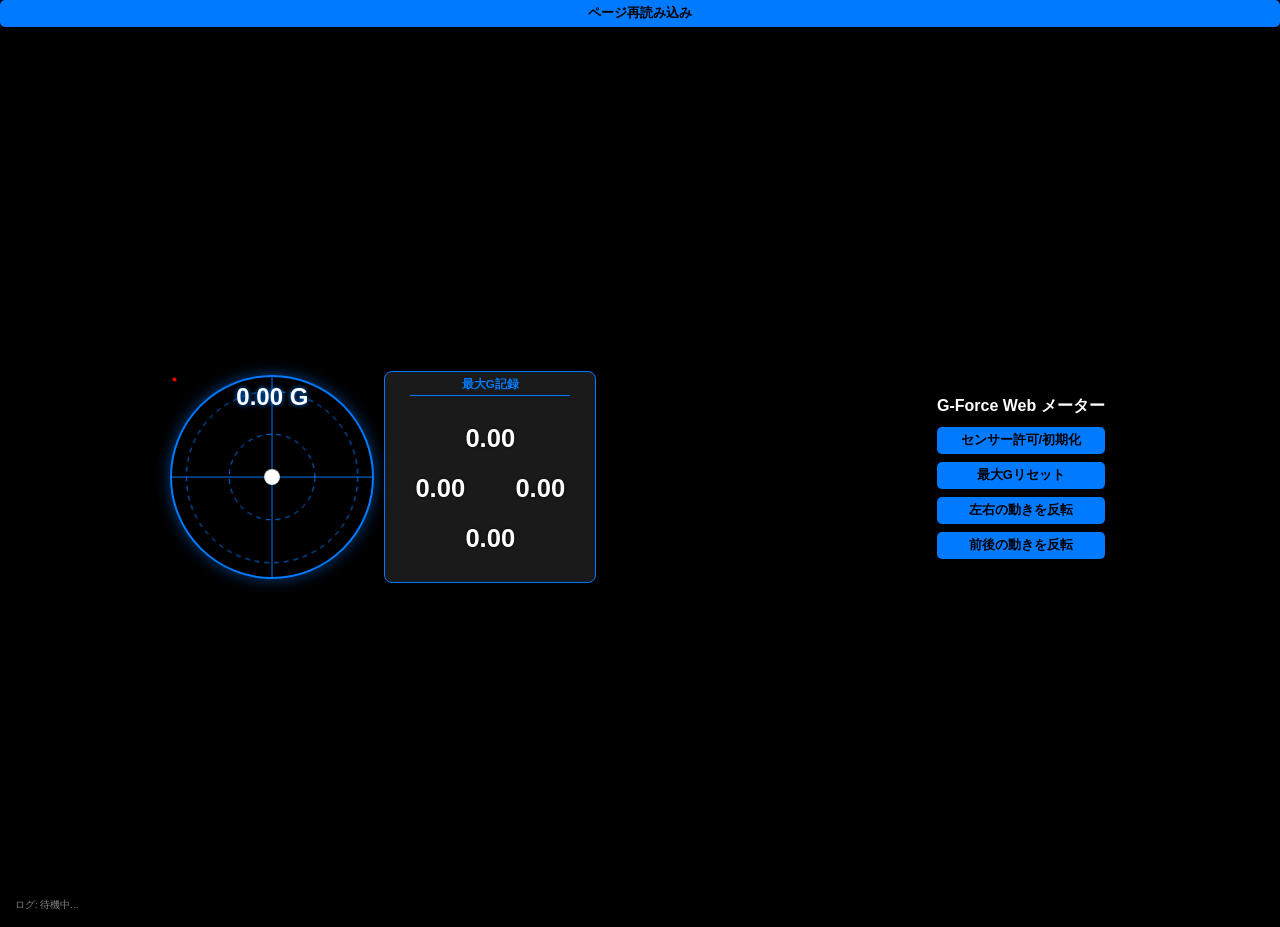
==== commit 198e6cac: "Update index.html" ====
--- a/index.html
+++ b/index.html
@@ -7,6 +7,10 @@
     <link rel="stylesheet" href="style.css">
 </head>
 <body>
+    <div id="top-button-area">
+        <button id="reload-page">ページ再読み込み</button>
+    </div>
+
     <div id="main-layout"> 
         
         <div id="center-group">
@@ -41,8 +45,7 @@
                 <button id="reset-max-g">最大Gリセット</button>
                 <button id="flip-side-btn">左右の動きを反転</button>
                 <button id="flip-forward-btn">前後の動きを反転</button>
-                <button id="reload-page">ページ再読み込み</button>
-            </div>
+                </div>
         </div>
 
     </div>
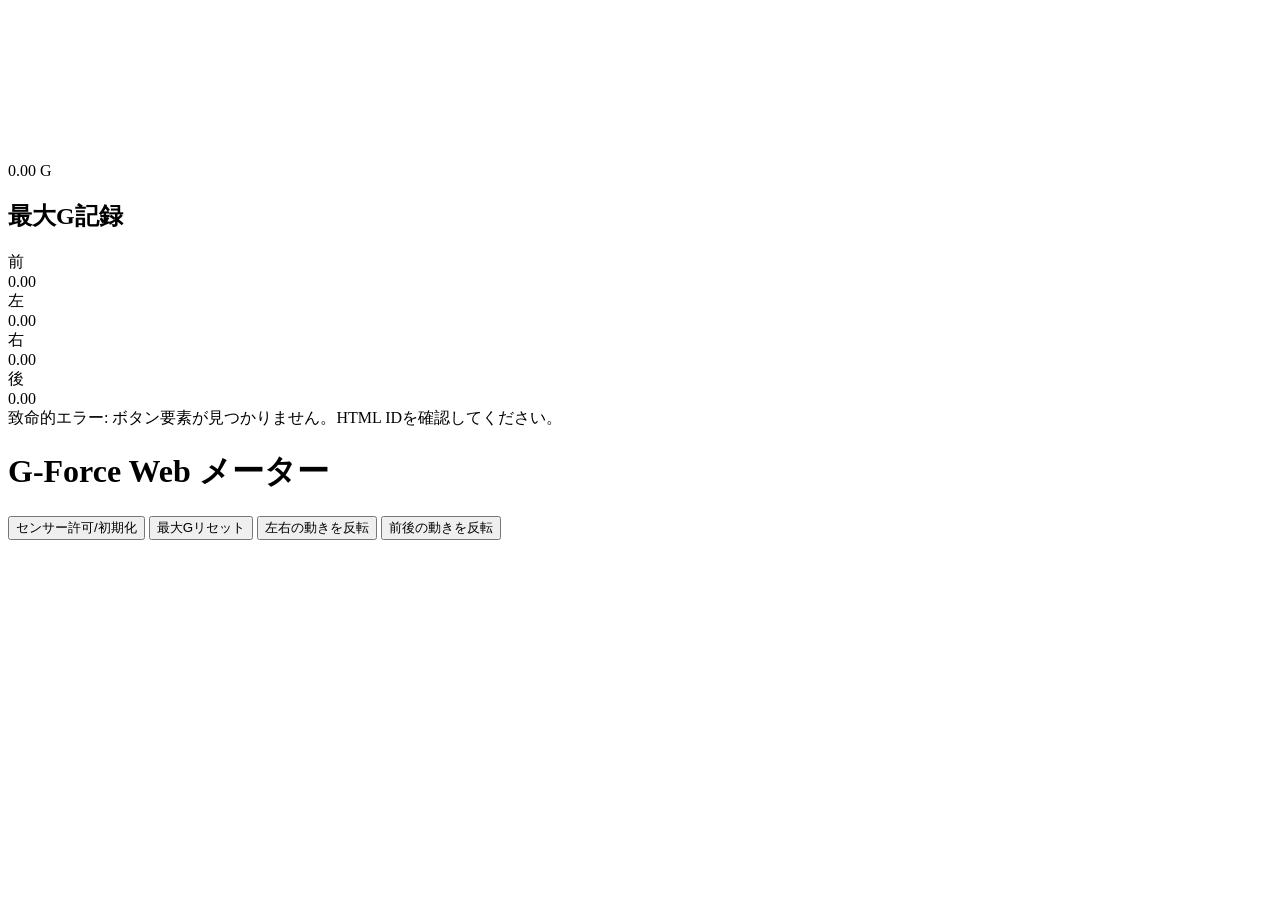
==== commit 096dbdf0: "Update index.html" ====
--- a/index.html
+++ b/index.html
@@ -7,10 +7,6 @@
     <link rel="stylesheet" href="style.css">
 </head>
 <body>
-    <div id="top-button-area">
-        <button id="reload-page">ページ再読み込み</button>
-    </div>
-
     <div id="main-layout"> 
         
         <div id="center-group">
@@ -45,7 +41,7 @@
                 <button id="reset-max-g">最大Gリセット</button>
                 <button id="flip-side-btn">左右の動きを反転</button>
                 <button id="flip-forward-btn">前後の動きを反転</button>
-                </div>
+            </div>
         </div>
 
     </div>
--- a/style.css
+++ b/style.css
@@ -1,277 +1,44 @@
-:root {
-    --color-bg: #000000;
-    --color-meter-bg: #000000;
-    --color-ball: white;
-    --color-trace: rgba(255, 0, 0, 1.0);
-    --color-grid: #007aff; 
-    --color-text: #007aff; 
-    --meter-size: 200px; 
-    --scale-max-g: 0.7; 
+/* ... (body, #main-layout, #center-group などの設定は省略) ... */
+
+/* 🎯 修正点: リロードボタンの専用コンテナ 🎯 */
+#top-button-area {
+    /* 横画面時は非表示または目立たない配置にする */
+    position: absolute;
+    top: -50px; /* 画面外に隠す */
+    left: 0;
+    width: 100%;
+    z-index: 100;
 }
 
-body {
-    background-color: var(--color-bg);
-    color: var(--color-text);
-    font-family: 'Segoe UI', Tahoma, Geneva, Verdana, sans-serif;
-    min-height: 100vh;
-    margin: 0;
-    position: relative; 
-    overflow: hidden; 
+#top-button-area button {
+    /* 他のボタンのスタイルを流用 */
+    font-size: 0.8em;
+    padding: 5px 10px;
 }
 
-/* 🌐 横画面 (ランドスケープ) レイアウト */
-#main-layout {
-    display: flex;
-    justify-content: space-around; 
-    align-items: center;
-    width: 100vw;
-    height: 100vh;
-    gap: 5px; 
-    padding: 5px; 
-    box-sizing: border-box;
-    flex-direction: row; 
-}
-
-/* Gメーターと最大G表示コンテナ */
-#center-group {
-    display: flex;
-    align-items: center;
-    gap: 10px; 
-    flex-shrink: 0; 
-}
-
-h1 {
-    color: white;
-    font-size: 1.0em; 
-    margin-bottom: 10px;
-    text-align: center;
-}
-
-/* Gメーター */
-#gauge-area {
-    position: relative;
-    max-width: var(--meter-size); 
-    max-height: var(--meter-size);
-    width: 90vh; 
-    height: 90vh;
-    aspect-ratio: 1 / 1; 
-    flex-shrink: 0; 
-    border: 2px solid var(--color-grid);
-    border-radius: 50%;
-    background-color: var(--color-meter-bg);
-    box-shadow: 0 0 15px rgba(0, 122, 255, 0.5); 
-}
-
-#g-meter-canvas {
-    width: 100%;
-    height: 100%;
-    display: block;
-}
-
-#g-display {
-    position: absolute;
-    top: 10%; 
-    left: 50%;
-    transform: translate(-50%, -50%); 
-    font-size: 1.5em; 
-    font-weight: bold;
-    color: white;
-    text-shadow: 0 0 5px var(--color-grid);
-}
-
-/* 右パネル (ボタン群) */
-#right-panel {
-    display: flex;
-    flex-direction: column;
-    justify-content: center;
-    align-items: center;
-    padding: 5px;
-    min-width: 100px;
-    max-width: 200px;
-    flex-basis: auto; 
-    flex-shrink: 0; 
-}
-
-/* ボタンの縦並び */
-#controls {
-    display: flex;
-    flex-direction: column; 
-    gap: 8px; 
-    margin-bottom: 10px;
-    width: 100%;
-    max-width: 180px;
-}
-
-button {
-    background-color: var(--color-grid);
-    color: var(--color-bg);
-    border: none;
-    padding: 5px 10px; 
-    font-size: 0.8em; 
-    font-weight: bold;
-    border-radius: 5px;
-    cursor: pointer;
-    transition: background-color 0.3s;
-    width: 100%; 
-    box-sizing: border-box;
-}
-
-button:hover {
-    background-color: #3b9bff;
-}
-
-/* 最大G表示エリア */
-#max-g-display {
-    width: 72vh; 
-    height: 72vh; 
-    max-width: 200px; 
-    max-height: 200px; 
-    aspect-ratio: 1 / 1; 
-    min-width: 150px; 
-    flex-shrink: 0;
-    
-    display: flex; 
-    flex-direction: column;
-    align-items: center;
-    justify-content: center;
-    
-    padding: 5px; 
-    border: 1px solid var(--color-grid);
-    border-radius: 8px;
-    background-color: #1a1a1a;
-    font-size: 0.8em;
-}
-
-#max-g-display h2 {
-    font-size: 0.9em;
-    margin-top: 0;
-    margin-bottom: 5px;
-    border-bottom: 1px solid var(--color-grid);
-    padding-bottom: 3px;
-    text-align: center;
-    width: 80%;
-}
-
-#max-g-grid {
-    display: grid;
-    grid-template-columns: 1fr 1.5fr 1fr;
-    grid-template-rows: 1fr 1fr 1fr;
-    gap: 0px; 
-    text-align: center;
-    flex-grow: 1;
-    width: 100%;
-    height: 80%; 
-}
-
-/* ラベルの非表示 */
-.max-g-label {
-    visibility: hidden; 
-    position: relative;
-}
-
-.max-g-value {
-    font-weight: bold;
-    color: white;
-    font-size: 2.0em; 
-    position: relative;
-    grid-area: 2 / 2 / 3 / 3; 
-    justify-self: center;
-    align-self: center;
-    text-shadow: 0 0 3px rgba(0, 0, 0, 0.8);
-}
-
-/* --- 最大G数値の位置微調整セクション (横画面基準) --- */
-#value-forward { 
-    transform: translateY(-50px); 
-} 
-#value-backward { 
-    transform: translateY(50px); 
-}
-#value-left { 
-    transform: translateX(-50px); 
-}
-#value-right { 
-    transform: translateX(50px); 
-}
-
-/* ログ (画面左下に絶対配置) */
-#log {
-    position: absolute; 
-    bottom: 10px; 
-    left: 10px;   
-    font-size: 0.6em;
-    color: gray;
-    width: auto; 
-    text-align: left; 
-    word-break: break-all;
-    background-color: rgba(0, 0, 0, 0.7); 
-    padding: 5px;
-    border-radius: 5px;
-    z-index: 10;
-}
+/* ... (横画面時の #right-panel, button, #max-g-display などの設定は省略) ... */
 
 /* 📱 縦画面時の設定 */
 @media (orientation: portrait) {
-    #main-layout {
-        flex-direction: column;
-        justify-content: flex-start;
-        height: auto;
-        min-height: 100vh;
-        gap: 10px;
-        padding: 10px;
+    /* ... (縦画面時の #main-layout, #center-group, #right-panel などの設定は省略) ... */
+
+    /* 🎯 修正点: 縦画面時のみリロードボタンを画面上部に固定 🎯 */
+    #top-button-area {
+        position: fixed; /* 画面に固定 */
+        top: 0;
+        left: 0;
+        width: 100%;
+        text-align: center;
+        background-color: rgba(0, 0, 0, 0.8); /* メーターと重なっても見えるように半透明背景 */
+        padding: 5px 0;
+        box-sizing: border-box;
     }
     
-    #center-group {
-        order: 1; 
-        flex-direction: column;
-        gap: 10px;
-        width: 90%;
-        flex-shrink: 0;
+    #top-button-area button {
+        max-width: 90%;
+        font-size: 0.9em;
+        padding: 8px 15px; 
     }
 
-    #gauge-area { 
-        width: 80vw; 
-        height: 80vw; 
-        max-width: 300px; 
-        max-height: 300px; 
-    }
-    
-    #max-g-display {
-        width: 100%;
-        max-width: 300px; 
-        min-width: 250px; 
-        flex-shrink: 0;
-        height: auto; 
-        aspect-ratio: initial; 
-        font-size: 0.9em; 
-        margin-top: 0; 
-        margin-bottom: 0;
-    }
-
-    #max-g-grid {
-        height: 120px;
-        flex-grow: initial;
-    }
-    
-    #right-panel { 
-        order: 2; 
-        width: 90%;
-        max-width: none;
-        min-width: 90%;
-        padding: 10px;
-        flex-shrink: 0;
-    }
-    
-    /* 縦画面時のスタイル調整 */
-    h1 { font-size: 1.2em; }
-    button { font-size: 0.9em; padding: 8px 15px; }
-    #g-display { top: 15%; font-size: 2.0em; }
-    .max-g-value { font-size: 2.2em; } 
-    #log { font-size: 0.7em; }
-
-    /* --- 最大G数値の位置微調整セクション (縦画面基準) --- */
-    #value-forward { transform: translateY(-70px); } 
-    #value-backward { transform: translateY(70px); }
-    #value-left { transform: translateX(-70px); } 
-    #value-right { transform: translateX(70px); }
+    /* ... (その他の縦画面時の設定は省略) ... */
 }
